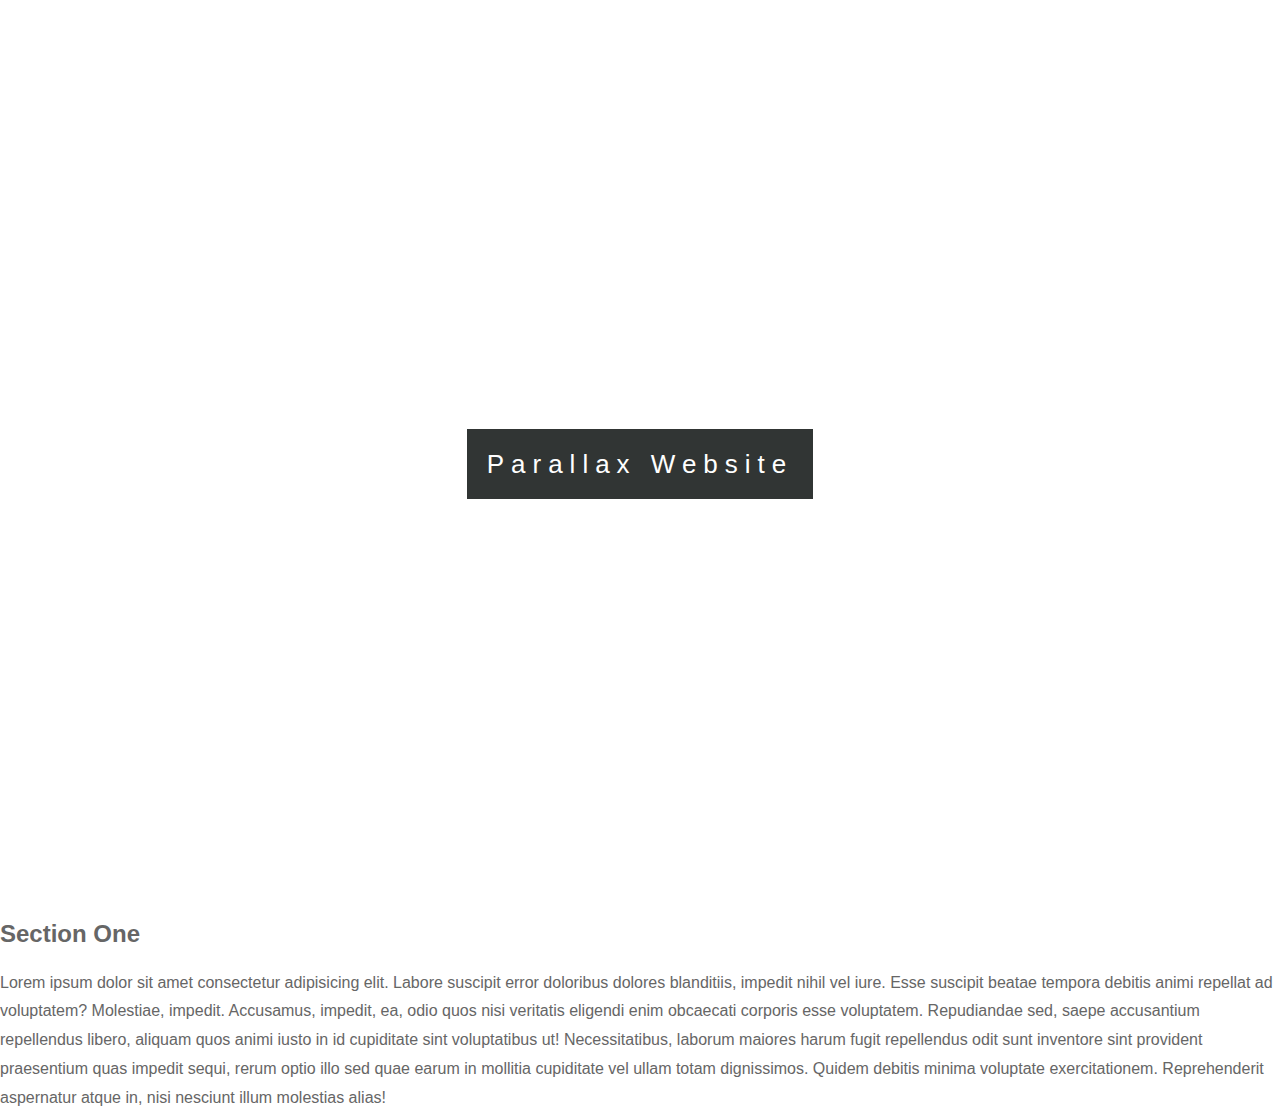
==== Project-3/index.html @ 01d2d36f "practice" ====
<!DOCTYPE html>
<html lang="en">

<head>
    <meta charset="UTF-8">
    <meta name="viewport" content="width=device-width, initial-scale=1.0">
    <title>Parallax website</title>
    <link rel="stylesheet" href="style.css">
</head>

<body>
    <section class="pimg1">
        <div class="ptext">
            <span class="textbg">
                Parallax Website
            </span>
        </div>
    </section>
    <section class="section section-light">
        <h2>Section One</h2>
        <p>Lorem ipsum dolor sit amet consectetur adipisicing elit. Labore suscipit error doloribus dolores blanditiis,
            impedit nihil vel iure. Esse suscipit beatae tempora debitis animi repellat ad voluptatem? Molestiae,
            impedit. Accusamus, impedit, ea, odio quos nisi veritatis eligendi enim obcaecati corporis esse voluptatem.
            Repudiandae sed, saepe accusantium repellendus libero, aliquam quos animi iusto in id cupiditate sint
            voluptatibus ut! Necessitatibus, laborum maiores harum fugit repellendus odit sunt inventore sint provident
            praesentium quas impedit sequi, rerum optio illo sed quae earum in mollitia cupiditate vel ullam totam
            dignissimos. Quidem debitis minima voluptate exercitationem. Reprehenderit aspernatur atque in, nisi
            nesciunt illum molestias alias!</p>
    </section>
</body>

</html>
---- Project-3/style.css ----
html,
body {
	height: 100%;
	margin: 0;
	font-size: 16px;
	font-family: "Lato", sans-serif;
	font-weight: 400;
	line-height: 1.8em;
	color: #666;
}

.pimg1 {
	background-image: url(images/image1.png);
	min-height: 100%;
}
.pimg2 {
	background-image: url(images/image2.png);
	min-height: 400px;
}
.pimg3 {
	background-image: url(images/image3.png);
	min-height: 400px;
}

.pimg1,
.pimg2,
.pimg3 {
	position: relative;
	background-position: center;
	background-size: cover;
	background-repeat: no-repeat;
}

.ptext {
	position: absolute;
	top: 50%;
	width: 100%;
	text-align: center;
	color: black;
	font-size: 26px;
	letter-spacing: 7px;
	text-transformation: uppercase;
}
.textbg {
	background: #313534;
	color: #fff;
	padding: 20px;
}
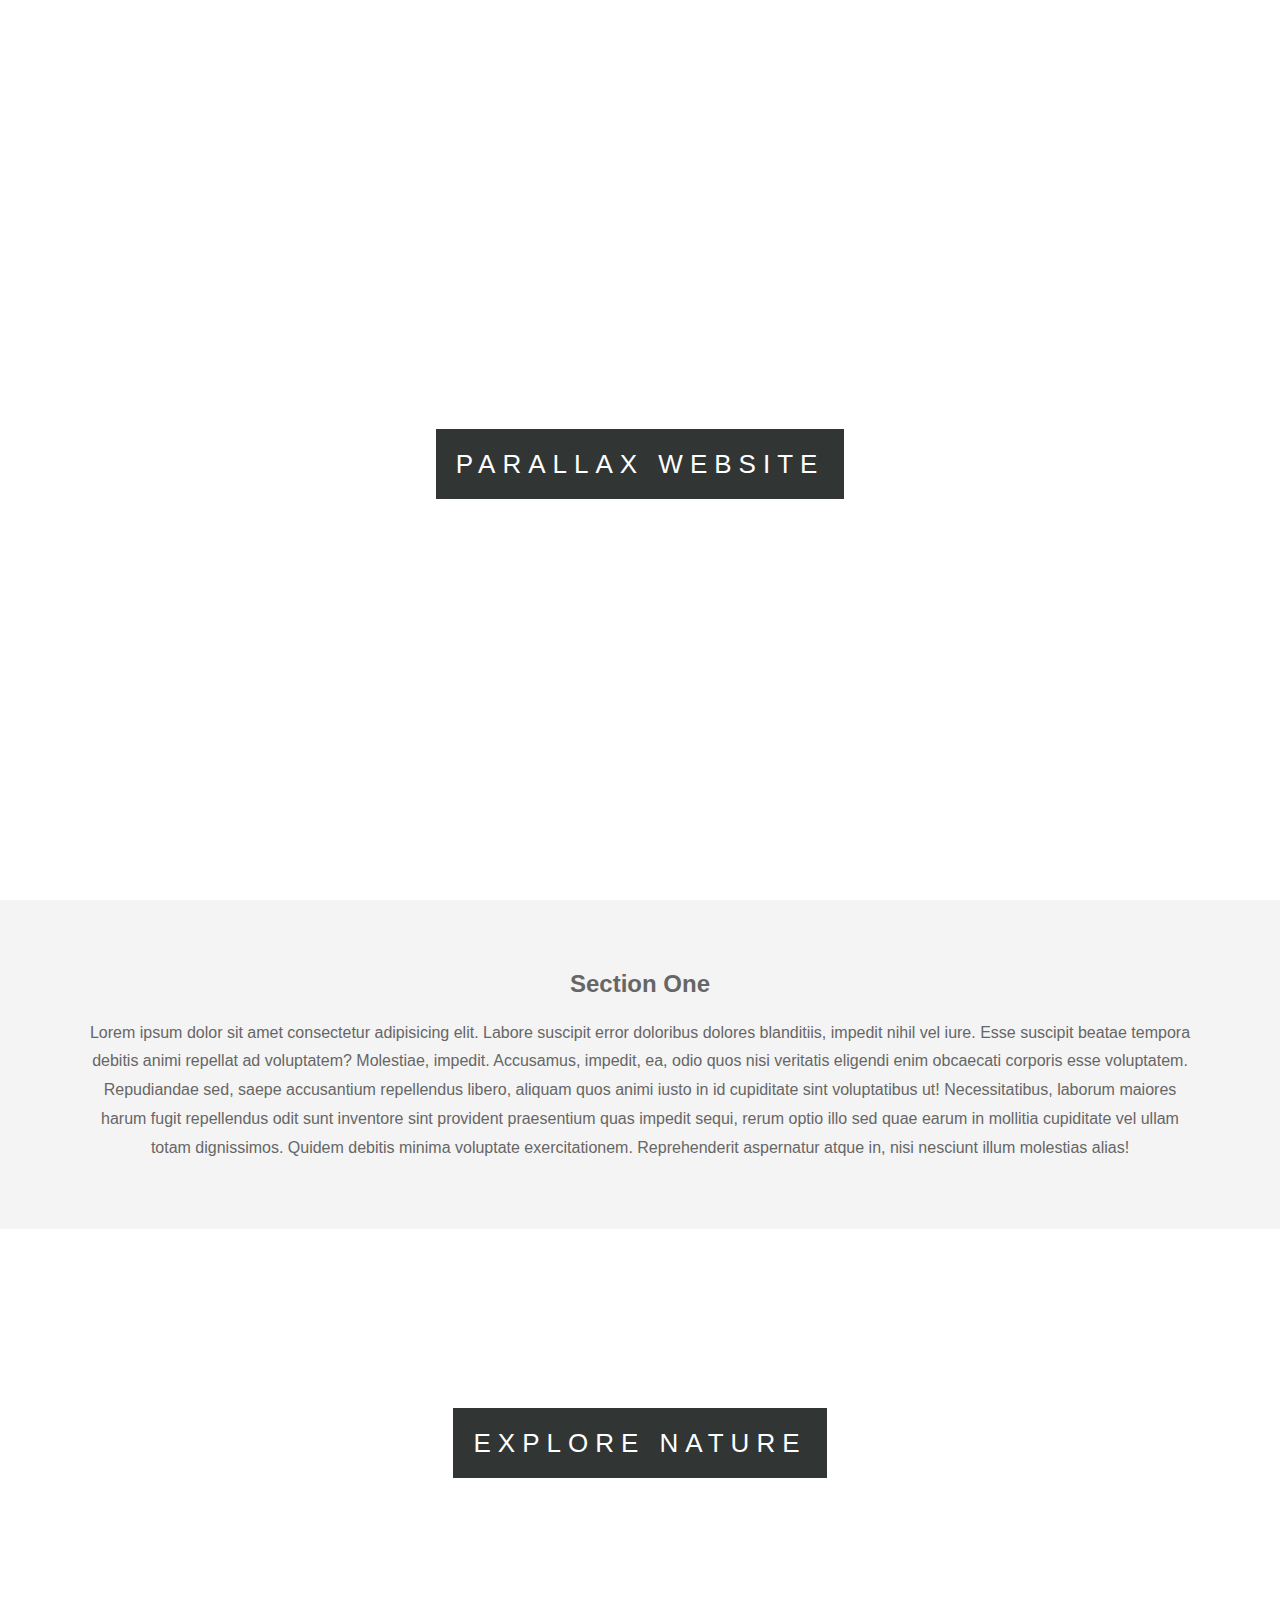
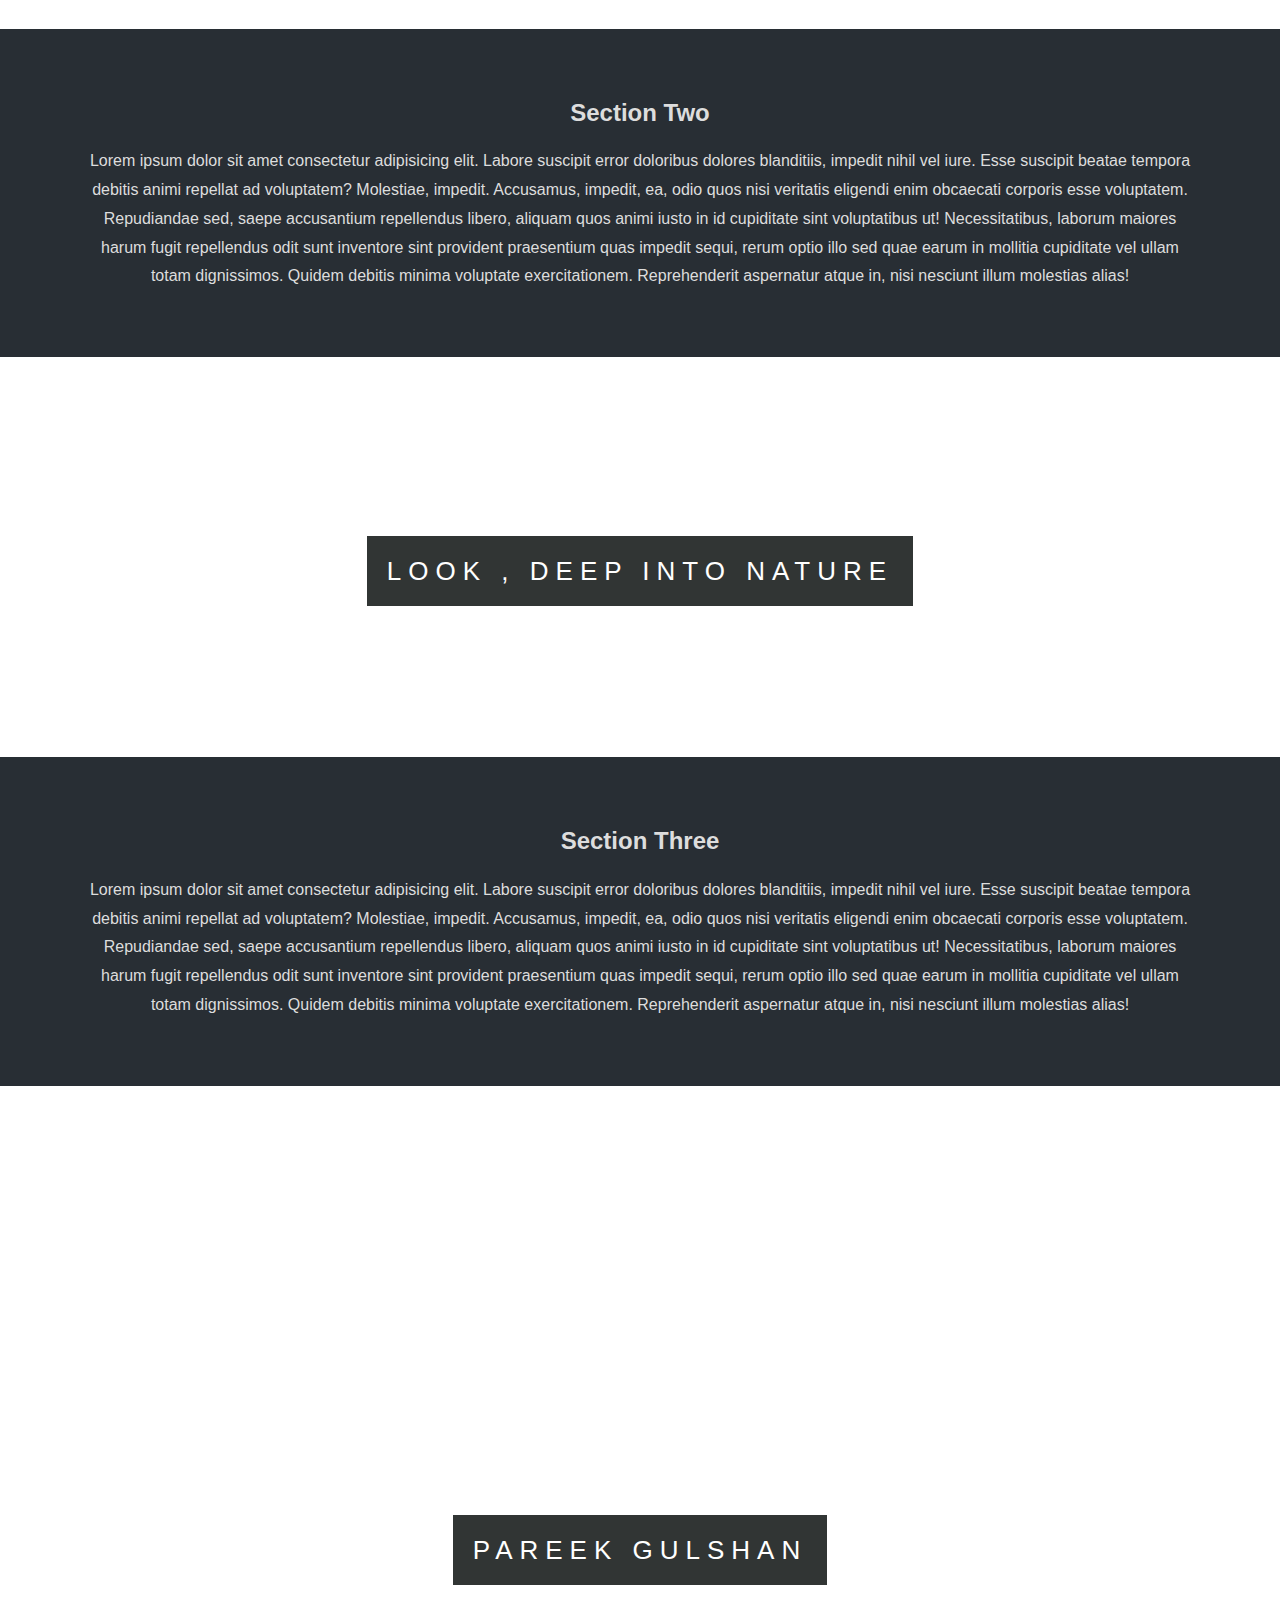
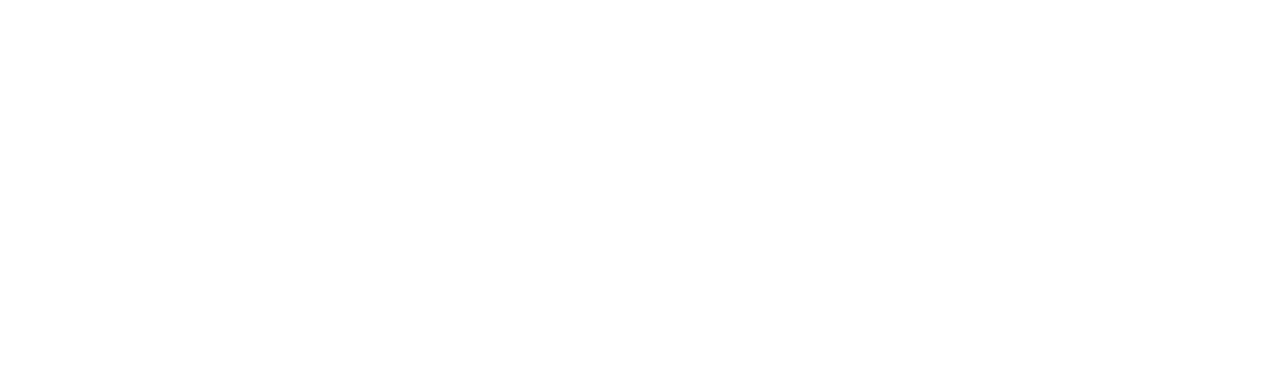
==== commit 364afc33: "practice" ====
--- a/Project-3/index.html
+++ b/Project-3/index.html
@@ -27,6 +27,49 @@
             dignissimos. Quidem debitis minima voluptate exercitationem. Reprehenderit aspernatur atque in, nisi
             nesciunt illum molestias alias!</p>
     </section>
+    <section class="pimg2">
+        <div class="ptext">
+            <span class="textbg">
+                Explore Nature
+            </span>
+        </div>
+    </section>
+    <section class="section section-dark">
+        <h2>Section Two</h2>
+        <p>Lorem ipsum dolor sit amet consectetur adipisicing elit. Labore suscipit error doloribus dolores blanditiis,
+            impedit nihil vel iure. Esse suscipit beatae tempora debitis animi repellat ad voluptatem? Molestiae,
+            impedit. Accusamus, impedit, ea, odio quos nisi veritatis eligendi enim obcaecati corporis esse voluptatem.
+            Repudiandae sed, saepe accusantium repellendus libero, aliquam quos animi iusto in id cupiditate sint
+            voluptatibus ut! Necessitatibus, laborum maiores harum fugit repellendus odit sunt inventore sint provident
+            praesentium quas impedit sequi, rerum optio illo sed quae earum in mollitia cupiditate vel ullam totam
+            dignissimos. Quidem debitis minima voluptate exercitationem. Reprehenderit aspernatur atque in, nisi
+            nesciunt illum molestias alias!</p>
+    </section>
+    <section class="pimg3">
+        <div class="ptext">
+            <span class="textbg">
+                Look , Deep into nature
+            </span>
+        </div>
+    </section>
+    <section class="section section-dark">
+        <h2>Section Three</h2>
+        <p>Lorem ipsum dolor sit amet consectetur adipisicing elit. Labore suscipit error doloribus dolores blanditiis,
+            impedit nihil vel iure. Esse suscipit beatae tempora debitis animi repellat ad voluptatem? Molestiae,
+            impedit. Accusamus, impedit, ea, odio quos nisi veritatis eligendi enim obcaecati corporis esse voluptatem.
+            Repudiandae sed, saepe accusantium repellendus libero, aliquam quos animi iusto in id cupiditate sint
+            voluptatibus ut! Necessitatibus, laborum maiores harum fugit repellendus odit sunt inventore sint provident
+            praesentium quas impedit sequi, rerum optio illo sed quae earum in mollitia cupiditate vel ullam totam
+            dignissimos. Quidem debitis minima voluptate exercitationem. Reprehenderit aspernatur atque in, nisi
+            nesciunt illum molestias alias!</p>
+    </section>
+    <section class="pimg1">
+        <div class="ptext">
+            <span class="textbg">
+                Pareek Gulshan
+            </span>
+        </div>
+    </section>
 </body>
 
 </html>--- a/Project-3/style.css
+++ b/Project-3/style.css
@@ -39,10 +39,22 @@
 	color: black;
 	font-size: 26px;
 	letter-spacing: 7px;
-	text-transformation: uppercase;
+	text-transform: uppercase;
 }
 .textbg {
 	background: #313534;
 	color: #fff;
 	padding: 20px;
 }
+.section {
+	padding: 50px 80px;
+	text-align: center;
+}
+.section-light {
+	background-color: #f4f4f4;
+	color: #666666;
+}
+.section-dark {
+	background-color: #282e34;
+	color: #ddd;
+}
